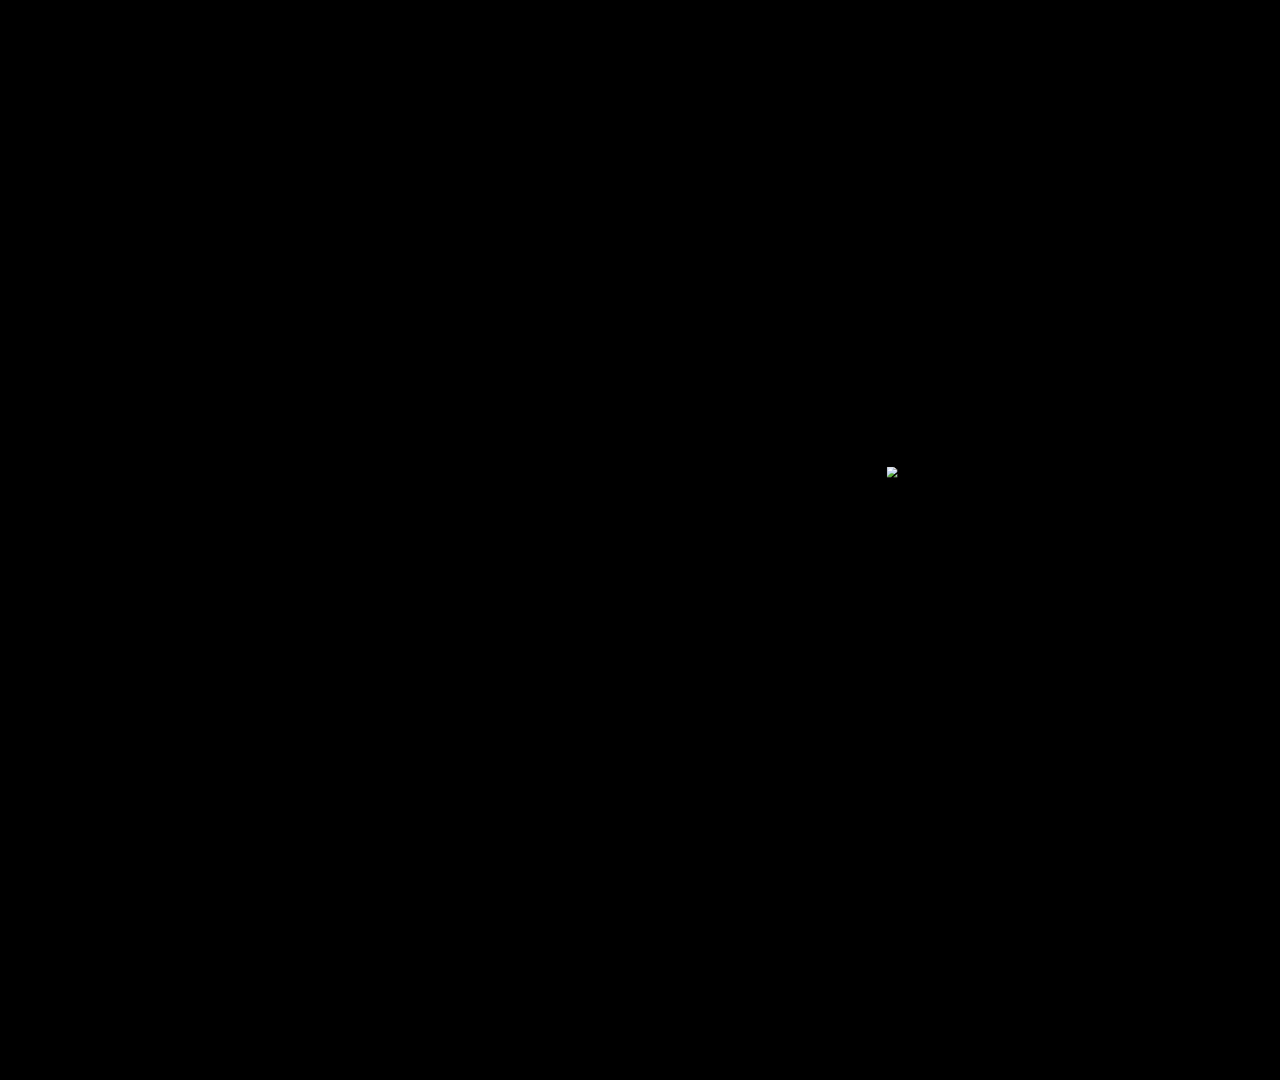
==== index.html @ a19cb488 "Add files via upload" ====
<!doctype html>
<html lang="en">
  <head>
    <meta charset="utf-8">
    <meta name="viewport" content="width=device-width, initial-scale=1">
    <title>SVG Drag Game</title>
    <link rel="stylesheet" href="styles.css">
  </head>
  <body>
    <div id="game">
      <img id="dragSprite" src="assets/ship.svg" alt="Draggable spaceship" draggable="false">
    </div>

    <script src="game.js"></script>
  </body>
</html>
---- styles.css ----
html,
body {
  width: 100%;
  height: 100%;
  margin: 0;
  overflow: hidden;
  background: #000;
}

body {
  display: grid;
  place-items: center;
}

#game {
  position: relative;
  width: 1920px;
  height: 1080px;
  overflow: hidden;
  transform-origin: center;
  touch-action: none;
}

#dragSprite {
  position: absolute;
  left: 0;
  top: 0;
  width: 220px;
  height: 220px;
  cursor: grab;
}

#dragSprite.is-dragging {
  cursor: grabbing;
}
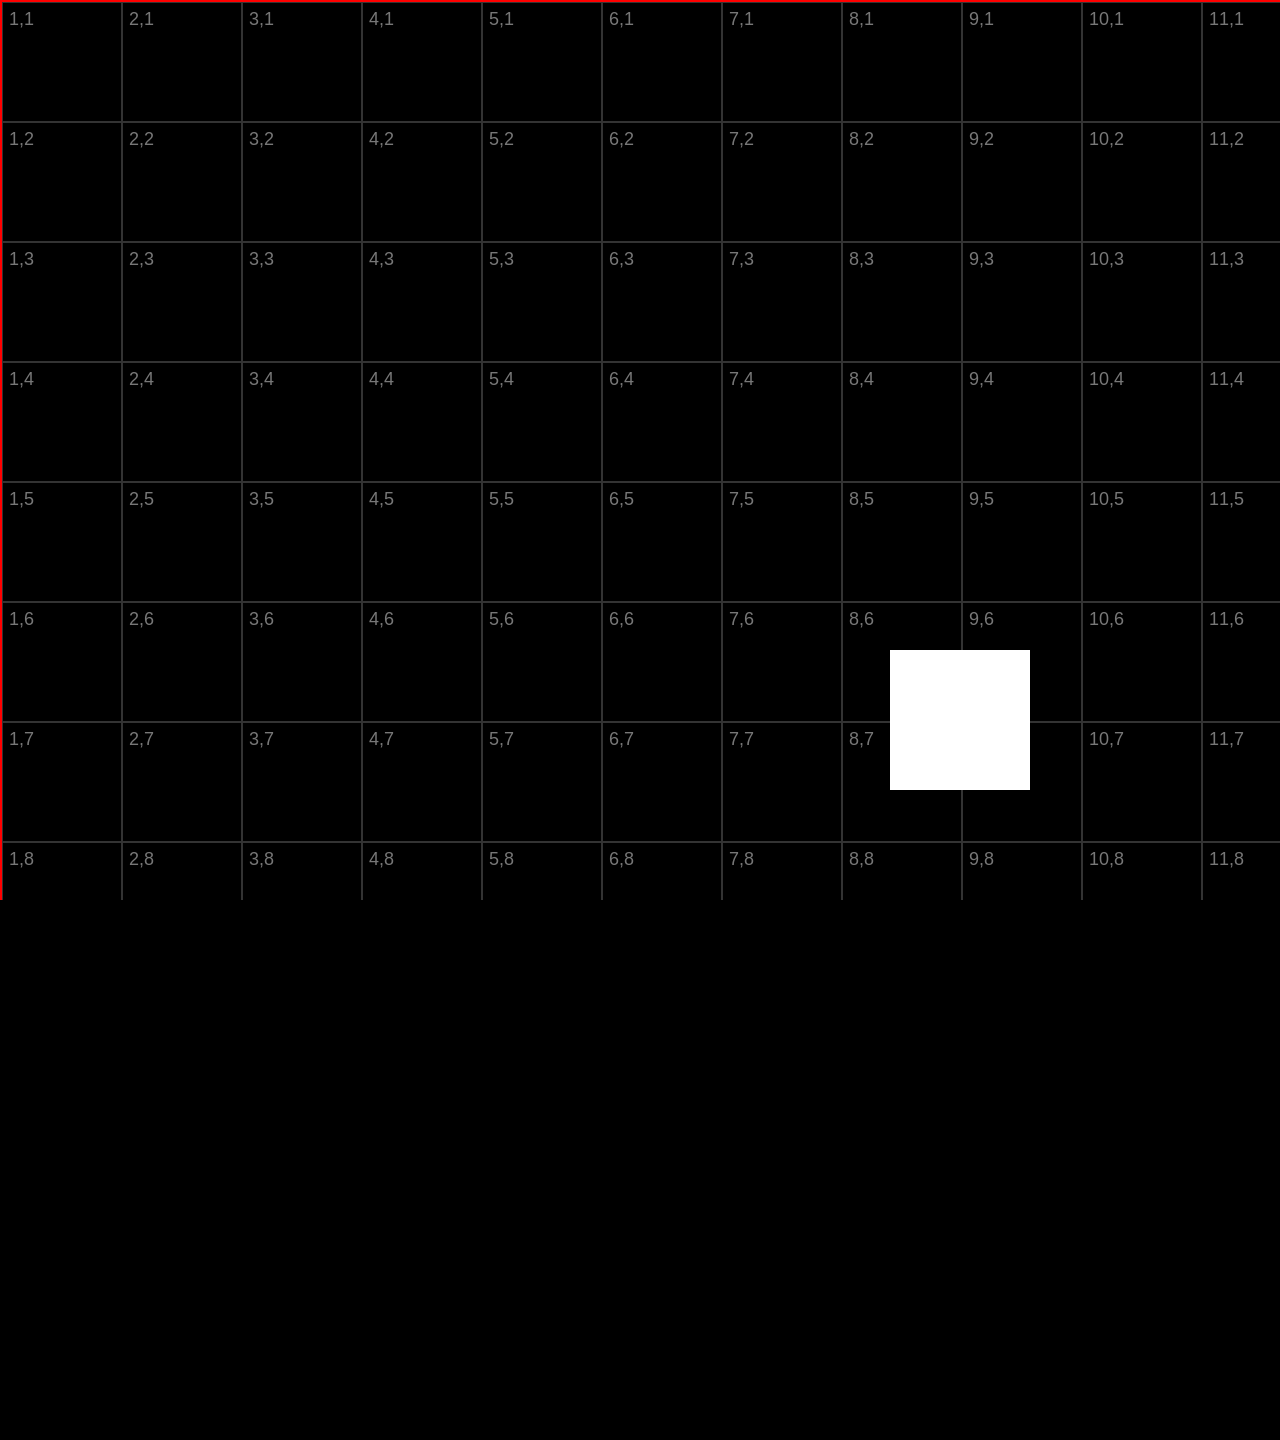
==== commit d2366f48: "Add files via upload" ====
--- a/index.html
+++ b/index.html
@@ -8,6 +8,7 @@
   </head>
   <body>
     <div id="game">
+      <div id="grid"></div>
       <img id="dragSprite" src="assets/ship.svg" alt="Draggable spaceship" draggable="false">
     </div>
 
--- a/styles.css
+++ b/styles.css
@@ -8,17 +8,32 @@
 }
 
 body {
-  display: grid;
-  place-items: center;
+  position: relative;
 }
 
 #game {
   position: relative;
   width: 1920px;
-  height: 1080px;
+  height: 1440px;
   overflow: hidden;
-  transform-origin: center;
   touch-action: none;
+}
+
+#grid {
+  position: absolute;
+  inset: 0;
+  display: grid;
+  grid-template-columns: repeat(16, 120px);
+  grid-template-rows: repeat(12, 120px);
+  border: 2px solid #f00;
+  pointer-events: none;
+}
+
+.grid-cell {
+  border: 1px solid #333;
+  color: #777;
+  font: 18px Arial, Helvetica, sans-serif;
+  padding: 6px;
 }
 
 #dragSprite {
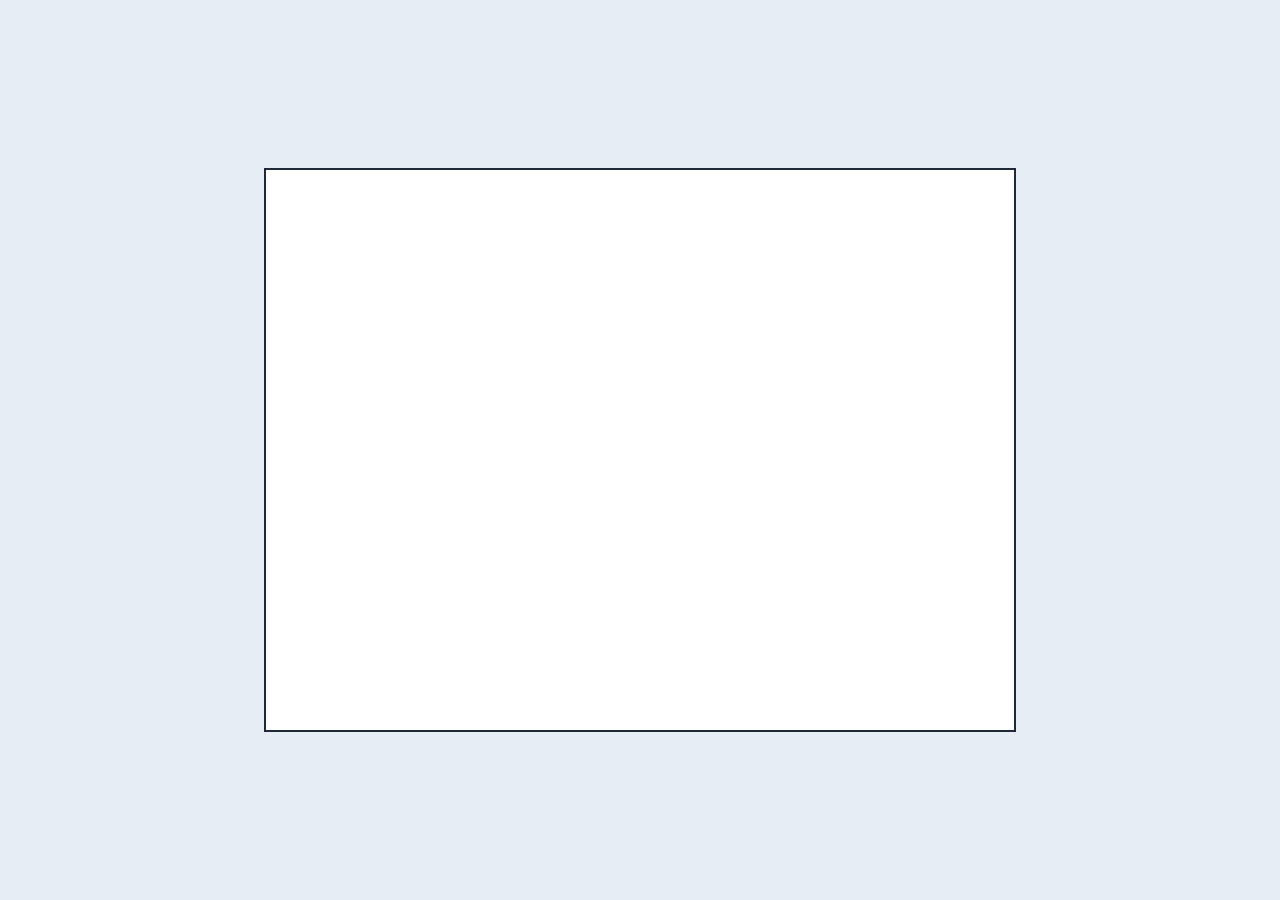
==== commit fe296d8b: "Add files via upload" ====
--- a/index.html
+++ b/index.html
@@ -3,15 +3,13 @@
   <head>
     <meta charset="utf-8">
     <meta name="viewport" content="width=device-width, initial-scale=1">
-    <title>SVG Drag Game</title>
+    <title>Drag App Embed Test</title>
     <link rel="stylesheet" href="styles.css">
   </head>
   <body>
-    <div id="game">
-      <div id="grid"></div>
-      <img id="dragSprite" src="assets/ship.svg" alt="Draggable spaceship" draggable="false">
-    </div>
-
-    <script src="game.js"></script>
+    <main class="embed-frame" aria-label="Embedded app test frame">
+      <section class="native-app" aria-label="Native app boundary"></section>
+    </main>
+    <script src="app.js"></script>
   </body>
 </html>
--- a/styles.css
+++ b/styles.css
@@ -1,50 +1,38 @@
+:root {
+  --app-width: 752px;
+  --app-height: 564px;
+  --frame-bg: #e6edf5;
+  --app-bg: #ffffff;
+  --app-border: #1f2937;
+}
+
+* {
+  box-sizing: border-box;
+}
+
 html,
 body {
   width: 100%;
   height: 100%;
   margin: 0;
-  overflow: hidden;
-  background: #000;
 }
 
 body {
-  position: relative;
+  background: var(--frame-bg);
+  font-family: Arial, sans-serif;
 }
 
-#game {
-  position: relative;
-  width: 1920px;
-  height: 1440px;
-  overflow: hidden;
-  touch-action: none;
+.embed-frame {
+  width: 100vw;
+  height: 100vh;
+  display: grid;
+  place-items: center;
+  background: var(--frame-bg);
 }
 
-#grid {
-  position: absolute;
-  inset: 0;
-  display: grid;
-  grid-template-columns: repeat(16, 120px);
-  grid-template-rows: repeat(12, 120px);
-  border: 2px solid #f00;
-  pointer-events: none;
+.native-app {
+  width: var(--app-width);
+  height: var(--app-height);
+  background: var(--app-bg);
+  border: 2px solid var(--app-border);
 }
-
-.grid-cell {
-  border: 1px solid #333;
-  color: #777;
-  font: 18px Arial, Helvetica, sans-serif;
-  padding: 6px;
-}
-
-#dragSprite {
-  position: absolute;
-  left: 0;
-  top: 0;
-  width: 220px;
-  height: 220px;
-  cursor: grab;
-}
-
-#dragSprite.is-dragging {
-  cursor: grabbing;
-}
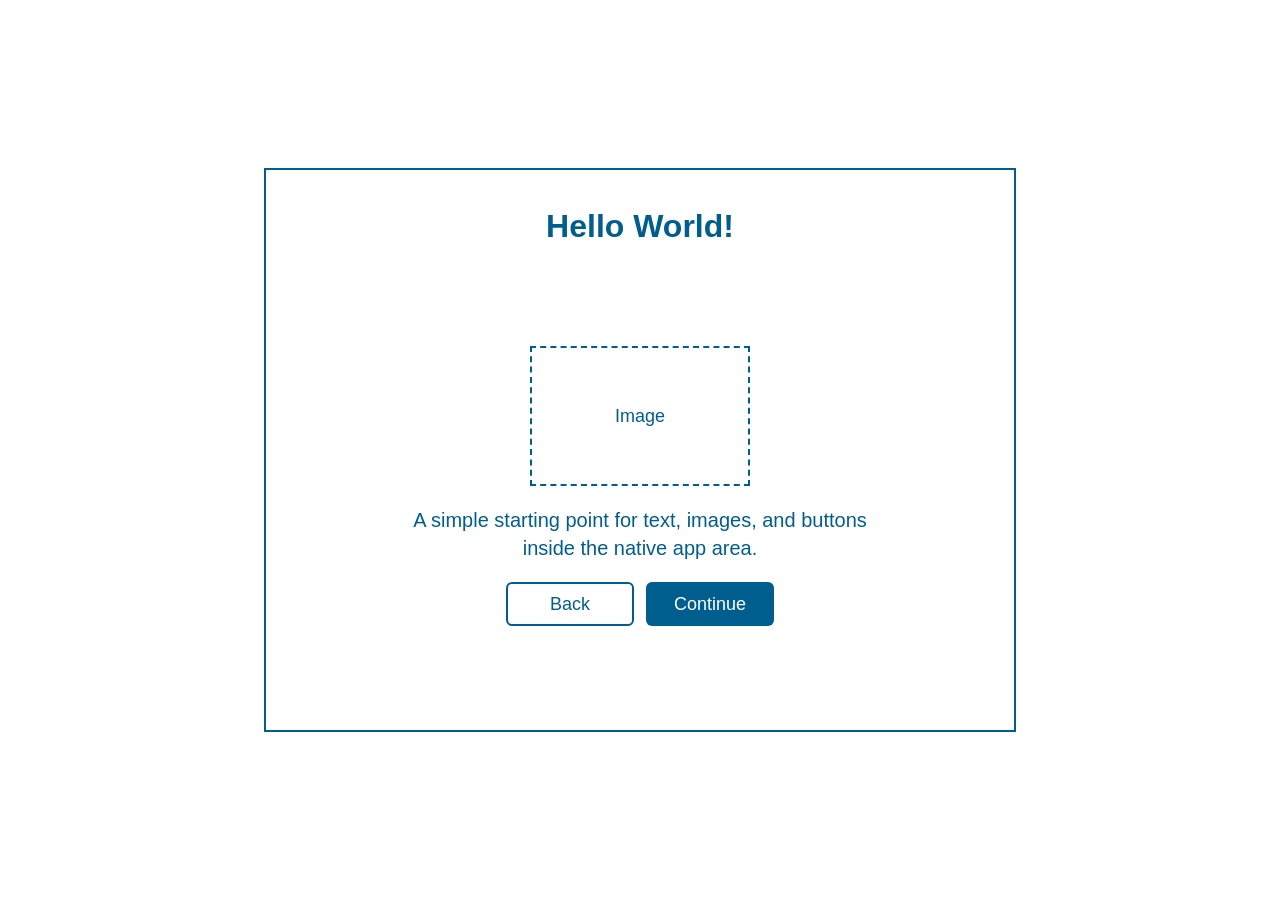
==== commit 7ef10c0f: "Add files via upload" ====
--- a/index.html
+++ b/index.html
@@ -3,12 +3,31 @@
   <head>
     <meta charset="utf-8">
     <meta name="viewport" content="width=device-width, initial-scale=1">
-    <title>Drag App Embed Test</title>
+    <title>Normal Iframe App Template</title>
     <link rel="stylesheet" href="styles.css">
   </head>
   <body>
-    <main class="embed-frame" aria-label="Embedded app test frame">
-      <section class="native-app" aria-label="Native app boundary"></section>
+    <main class="embed-shell" aria-label="Iframe app shell">
+      <section class="app" aria-label="Native app boundary">
+        <div class="screen">
+          <header class="topbar">
+            <h1 class="title">Hello World!</h1>
+          </header>
+
+          <main class="content stack center">
+            <div class="media-frame" aria-hidden="true">
+              <span>Image</span>
+            </div>
+            <p class="body-text">
+              A simple starting point for text, images, and buttons inside the native app area.
+            </p>
+            <div class="row">
+              <button class="button button-secondary" type="button">Back</button>
+              <button class="button button-primary" type="button">Continue</button>
+            </div>
+          </main>
+        </div>
+      </section>
     </main>
     <script src="app.js"></script>
   </body>
--- a/styles.css
+++ b/styles.css
@@ -1,9 +1,45 @@
+@font-face {
+  font-family: "MADE Tommy Soft";
+  src: url("fonts/MADE%20Tommy%20Soft%20Light.woff") format("woff");
+  font-weight: 300;
+  font-style: normal;
+  font-display: swap;
+}
+
+@font-face {
+  font-family: "MADE Tommy Soft";
+  src: url("fonts/MADE%20Tommy%20Soft%20Regular.woff") format("woff");
+  font-weight: 400;
+  font-style: normal;
+  font-display: swap;
+}
+
+@font-face {
+  font-family: "MADE Tommy Soft";
+  src: url("fonts/MADE%20Tommy%20Soft%20Medium.woff") format("woff");
+  font-weight: 500;
+  font-style: normal;
+  font-display: swap;
+}
+
+@font-face {
+  font-family: "MADE Tommy Soft";
+  src: url("fonts/MADE%20Tommy%20Soft%20Bold.woff") format("woff");
+  font-weight: 700;
+  font-style: normal;
+  font-display: swap;
+}
+
 :root {
-  --app-width: 752px;
-  --app-height: 564px;
-  --frame-bg: #e6edf5;
+  --native-width: 752px;
+  --native-height: 564px;
+  --app-font: "MADE Tommy Soft", "Segoe UI", Arial, sans-serif;
+  --embed-bg: #ffffff;
   --app-bg: #ffffff;
-  --app-border: #1f2937;
+  --blue: #005e8e;
+  --app-border: var(--blue);
+  --text: var(--blue);
+  --surface: #ffffff;
 }
 
 * {
@@ -18,21 +54,132 @@
 }
 
 body {
-  background: var(--frame-bg);
-  font-family: Arial, sans-serif;
+  background: var(--embed-bg);
+  font-family: var(--app-font);
 }
 
-.embed-frame {
+.embed-shell {
   width: 100vw;
   height: 100vh;
   display: grid;
   place-items: center;
-  background: var(--frame-bg);
+  overflow: hidden;
+  background: var(--embed-bg);
 }
 
-.native-app {
-  width: var(--app-width);
-  height: var(--app-height);
+.app {
+  width: var(--native-width);
+  height: var(--native-height);
   background: var(--app-bg);
   border: 2px solid var(--app-border);
+  color: var(--text);
+  overflow: hidden;
 }
+
+.screen {
+  width: 100%;
+  height: 100%;
+  padding: 32px;
+  display: grid;
+  grid-template-rows: auto 1fr;
+  gap: 24px;
+}
+
+.topbar {
+  display: flex;
+  align-items: center;
+  justify-content: center;
+  min-height: 48px;
+}
+
+.content {
+  min-height: 0;
+}
+
+.stack {
+  display: flex;
+  flex-direction: column;
+  gap: 20px;
+}
+
+.row {
+  display: flex;
+  align-items: center;
+  justify-content: center;
+  gap: 12px;
+}
+
+.center {
+  align-items: center;
+  justify-content: center;
+  text-align: center;
+}
+
+.title {
+  margin: 0;
+  font-size: 32px;
+  font-weight: 700;
+  line-height: 1.15;
+}
+
+.body-text {
+  max-width: 480px;
+  margin: 0;
+  color: var(--text);
+  font-size: 20px;
+  font-weight: 400;
+  line-height: 1.4;
+}
+
+.media-frame {
+  width: 220px;
+  height: 140px;
+  display: grid;
+  place-items: center;
+  border: 2px dashed var(--blue);
+  background: var(--surface);
+  color: var(--text);
+  font-size: 18px;
+  font-weight: 500;
+}
+
+.image {
+  display: block;
+  max-width: 100%;
+  height: auto;
+}
+
+.button {
+  min-width: 128px;
+  min-height: 44px;
+  border: 0;
+  border-radius: 6px;
+  padding: 10px 18px;
+  font-family: var(--app-font);
+  font-size: 18px;
+  font-weight: 500;
+  line-height: 1;
+  cursor: pointer;
+}
+
+.button-primary {
+  background: var(--blue);
+  color: #ffffff;
+}
+
+.button-primary:hover {
+  background: #ffffff;
+  color: var(--blue);
+  box-shadow: inset 0 0 0 2px var(--blue);
+}
+
+.button-secondary {
+  background: #ffffff;
+  color: var(--text);
+  box-shadow: inset 0 0 0 2px var(--blue);
+}
+
+.button-secondary:hover {
+  background: var(--blue);
+  color: #ffffff;
+}
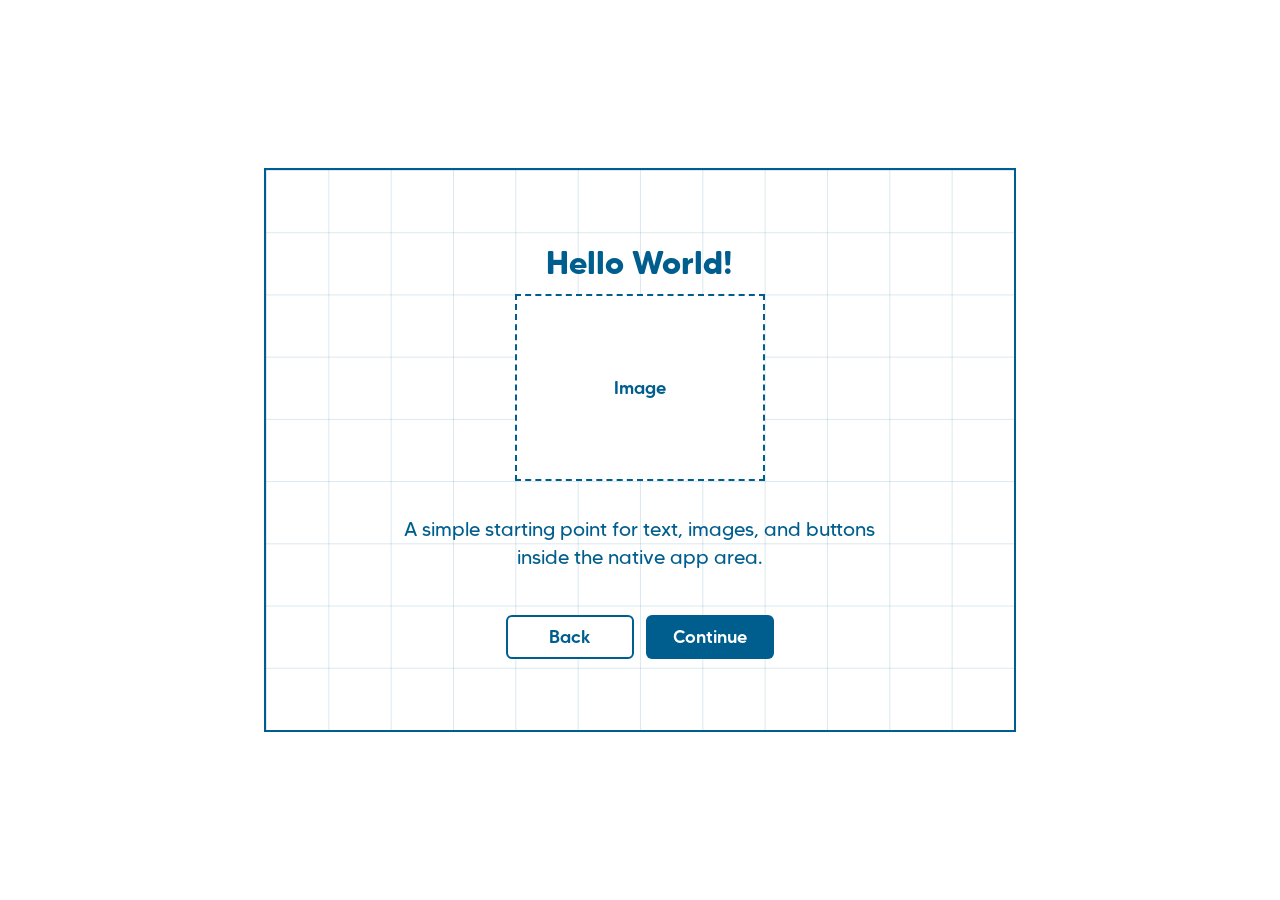
==== commit 0a9d8d03: "Add files via upload" ====
--- a/index.html
+++ b/index.html
@@ -10,18 +10,18 @@
     <main class="embed-shell" aria-label="Iframe app shell">
       <section class="app" aria-label="Native app boundary">
         <div class="screen">
-          <header class="topbar">
+          <header class="topbar grid-header">
             <h1 class="title">Hello World!</h1>
           </header>
 
-          <main class="content stack center">
-            <div class="media-frame" aria-hidden="true">
+          <main class="content">
+            <div class="media-frame grid-media" aria-hidden="true">
               <span>Image</span>
             </div>
-            <p class="body-text">
+            <p class="body-text grid-copy">
               A simple starting point for text, images, and buttons inside the native app area.
             </p>
-            <div class="row">
+            <div class="row grid-actions">
               <button class="button button-secondary" type="button">Back</button>
               <button class="button button-primary" type="button">Continue</button>
             </div>
--- a/styles.css
+++ b/styles.css
@@ -40,6 +40,7 @@
   --app-border: var(--blue);
   --text: var(--blue);
   --surface: #ffffff;
+  --grid-line: rgb(0 94 142 / 14%);
 }
 
 * {
@@ -79,10 +80,17 @@
 .screen {
   width: 100%;
   height: 100%;
-  padding: 32px;
+  padding: 0;
   display: grid;
-  grid-template-rows: auto 1fr;
-  gap: 24px;
+  grid-template-columns: repeat(12, 1fr);
+  grid-template-rows: repeat(9, 1fr);
+  gap: 0;
+  background-image:
+    linear-gradient(to right, var(--grid-line) 1px, transparent 1px),
+    linear-gradient(to bottom, var(--grid-line) 1px, transparent 1px);
+  background-size:
+    calc(100% / 12) 100%,
+    100% calc(100% / 9);
 }
 
 .topbar {
@@ -93,7 +101,7 @@
 }
 
 .content {
-  min-height: 0;
+  display: contents;
 }
 
 .stack {
@@ -115,11 +123,38 @@
   text-align: center;
 }
 
+.grid-header {
+  grid-column: 1 / -1;
+  grid-row: 2 / 3;
+  align-self: stretch;
+}
+
+.grid-media {
+  grid-column: 5 / 9;
+  grid-row: 3 / 6;
+  align-self: stretch;
+  justify-self: stretch;
+}
+
+.grid-copy {
+  grid-column: 3 / 11;
+  grid-row: 6 / 8;
+  align-self: center;
+  justify-self: center;
+  text-align: center;
+}
+
+.grid-actions {
+  grid-column: 4 / 10;
+  grid-row: 8 / 9;
+  align-self: center;
+}
+
 .title {
   margin: 0;
   font-size: 32px;
   font-weight: 700;
-  line-height: 1.15;
+  line-height: 1;
 }
 
 .body-text {
@@ -132,8 +167,6 @@
 }
 
 .media-frame {
-  width: 220px;
-  height: 140px;
   display: grid;
   place-items: center;
   border: 2px dashed var(--blue);
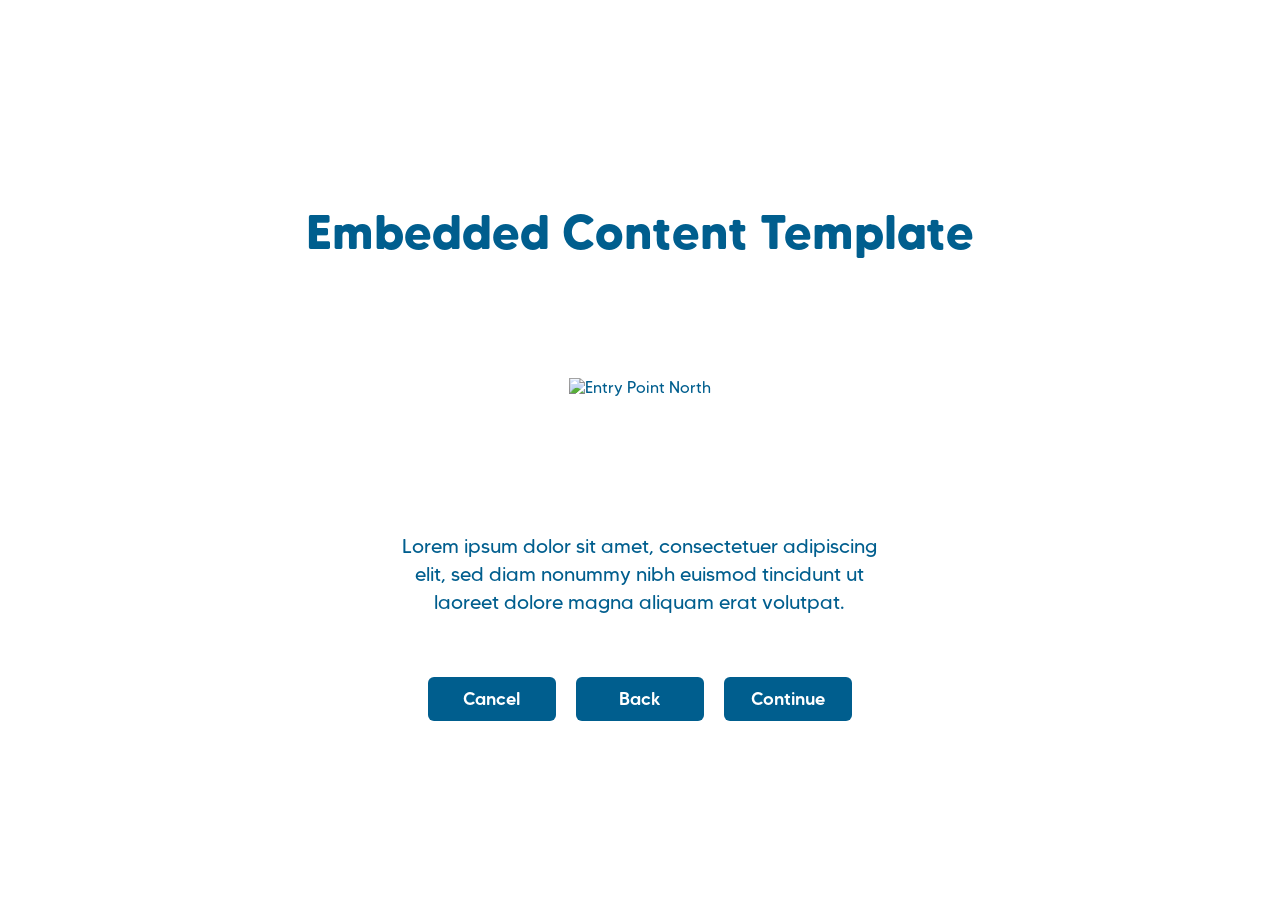
==== commit dfdbd608: "Add files via upload" ====
--- a/index.html
+++ b/index.html
@@ -11,18 +11,17 @@
       <section class="app" aria-label="Native app boundary">
         <div class="screen">
           <header class="topbar grid-header">
-            <h1 class="title">Hello World!</h1>
+            <h1 class="title">Embedded Content Template</h1>
           </header>
 
           <main class="content">
-            <div class="media-frame grid-media" aria-hidden="true">
-              <span>Image</span>
-            </div>
+            <img class="image grid-media" src="images/Logo_EPN.svg" alt="Entry Point North">
             <p class="body-text grid-copy">
-              A simple starting point for text, images, and buttons inside the native app area.
+              Lorem ipsum dolor sit amet, consectetuer adipiscing elit, sed diam nonummy nibh euismod tincidunt ut laoreet dolore magna aliquam erat volutpat.
             </p>
             <div class="row grid-actions">
-              <button class="button button-secondary" type="button">Back</button>
+              <button class="button button-primary" type="button">Cancel</button>
+              <button class="button button-primary" type="button">Back</button>
               <button class="button button-primary" type="button">Continue</button>
             </div>
           </main>
--- a/styles.css
+++ b/styles.css
@@ -34,13 +34,16 @@
   --native-width: 752px;
   --native-height: 564px;
   --app-font: "MADE Tommy Soft", "Segoe UI", Arial, sans-serif;
-  --embed-bg: #ffffff;
-  --app-bg: #ffffff;
+  --white: #ffffff
+  --embed-bg: var(--white);
+  --app-bg: var(--white);
   --blue: #005e8e;
-  --app-border: var(--blue);
+  --border: hsl(200, 100%, 28%, 0%);
+  --app-border: var(--border);
   --text: var(--blue);
-  --surface: #ffffff;
-  --grid-line: rgb(0 94 142 / 14%);
+  --surface: var(--white);
+  --grid-line: var(--border);
+  --grid-line-width: 2px;
 }
 
 * {
@@ -86,11 +89,14 @@
   grid-template-rows: repeat(9, 1fr);
   gap: 0;
   background-image:
-    linear-gradient(to right, var(--grid-line) 1px, transparent 1px),
-    linear-gradient(to bottom, var(--grid-line) 1px, transparent 1px);
+    linear-gradient(to right, var(--grid-line) var(--grid-line-width), transparent var(--grid-line-width)),
+    linear-gradient(to bottom, var(--grid-line) var(--grid-line-width), transparent var(--grid-line-width));
   background-size:
     calc(100% / 12) 100%,
     100% calc(100% / 9);
+  background-position:
+    calc(var(--grid-line-width) / -2) 0,
+    0 calc(var(--grid-line-width) / -2);
 }
 
 .topbar {
@@ -114,7 +120,7 @@
   display: flex;
   align-items: center;
   justify-content: center;
-  gap: 12px;
+  gap: 20px;
 }
 
 .center {
@@ -125,7 +131,7 @@
 
 .grid-header {
   grid-column: 1 / -1;
-  grid-row: 2 / 3;
+  grid-row: 1 / 3;
   align-self: stretch;
 }
 
@@ -138,21 +144,21 @@
 
 .grid-copy {
   grid-column: 3 / 11;
-  grid-row: 6 / 8;
+  grid-row: 6 / 9;
   align-self: center;
   justify-self: center;
   text-align: center;
 }
 
 .grid-actions {
-  grid-column: 4 / 10;
-  grid-row: 8 / 9;
+  grid-column: 1 / -1;
+  grid-row: 9 / 10;
   align-self: center;
 }
 
 .title {
   margin: 0;
-  font-size: 32px;
+  font-size: 48px;
   font-weight: 700;
   line-height: 1;
 }
@@ -179,15 +185,19 @@
 .image {
   display: block;
   max-width: 100%;
+  max-height: 100%;
+  width: auto;
   height: auto;
+  align-self: center;
+  justify-self: center;
 }
 
 .button {
-  min-width: 128px;
-  min-height: 44px;
+  width: 128px;
+  height: 44px;
   border: 0;
   border-radius: 6px;
-  padding: 10px 18px;
+  padding: 0;
   font-family: var(--app-font);
   font-size: 18px;
   font-weight: 500;
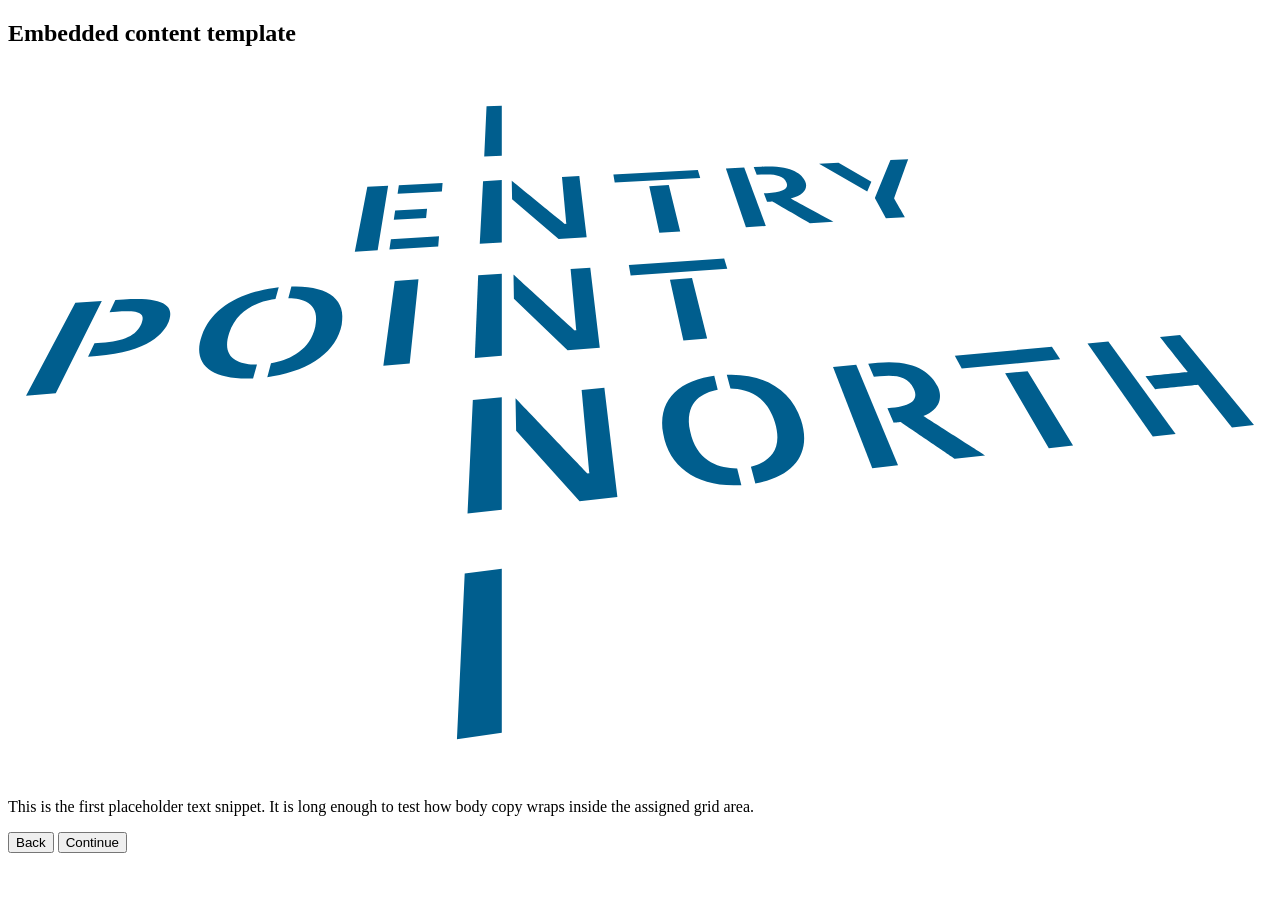
==== commit 49502a3b: "Add files via upload" ====
--- a/index.html
+++ b/index.html
@@ -10,19 +10,16 @@
     <main class="embed-shell" aria-label="Iframe app shell">
       <section class="app" aria-label="Native app boundary">
         <div class="screen">
-          <header class="topbar grid-header">
-            <h1 class="title">Embedded Content Template</h1>
+          <header class="topbar place-header">
+            <h1 class="text text-heading">Embedded content template</h1>
           </header>
 
           <main class="content">
-            <img class="image grid-media" src="images/Logo_EPN.svg" alt="Entry Point North">
-            <p class="body-text grid-copy">
-              Lorem ipsum dolor sit amet, consectetuer adipiscing elit, sed diam nonummy nibh euismod tincidunt ut laoreet dolore magna aliquam erat volutpat.
-            </p>
-            <div class="row grid-actions">
-              <button class="button button-primary" type="button">Cancel</button>
-              <button class="button button-primary" type="button">Back</button>
-              <button class="button button-primary" type="button">Continue</button>
+            <img class="image place-image" src="images/Logo_EPN.svg" alt="Entry Point North">
+            <p class="text text-body place-text" data-copy></p>
+            <div class="row place-buttons">
+              <button class="button button-primary" data-action="back" type="button">Back</button>
+              <button class="button button-primary" data-action="continue" type="button">Continue</button>
             </div>
           </main>
         </div>
--- a/styles.css
+++ b/styles.css
@@ -1,228 +1,4 @@
-@font-face {
-  font-family: "MADE Tommy Soft";
-  src: url("fonts/MADE%20Tommy%20Soft%20Light.woff") format("woff");
-  font-weight: 300;
-  font-style: normal;
-  font-display: swap;
-}
-
-@font-face {
-  font-family: "MADE Tommy Soft";
-  src: url("fonts/MADE%20Tommy%20Soft%20Regular.woff") format("woff");
-  font-weight: 400;
-  font-style: normal;
-  font-display: swap;
-}
-
-@font-face {
-  font-family: "MADE Tommy Soft";
-  src: url("fonts/MADE%20Tommy%20Soft%20Medium.woff") format("woff");
-  font-weight: 500;
-  font-style: normal;
-  font-display: swap;
-}
-
-@font-face {
-  font-family: "MADE Tommy Soft";
-  src: url("fonts/MADE%20Tommy%20Soft%20Bold.woff") format("woff");
-  font-weight: 700;
-  font-style: normal;
-  font-display: swap;
-}
-
-:root {
-  --native-width: 752px;
-  --native-height: 564px;
-  --app-font: "MADE Tommy Soft", "Segoe UI", Arial, sans-serif;
-  --white: #ffffff
-  --embed-bg: var(--white);
-  --app-bg: var(--white);
-  --blue: #005e8e;
-  --border: hsl(200, 100%, 28%, 0%);
-  --app-border: var(--border);
-  --text: var(--blue);
-  --surface: var(--white);
-  --grid-line: var(--border);
-  --grid-line-width: 2px;
-}
-
-* {
-  box-sizing: border-box;
-}
-
-html,
-body {
-  width: 100%;
-  height: 100%;
-  margin: 0;
-}
-
-body {
-  background: var(--embed-bg);
-  font-family: var(--app-font);
-}
-
-.embed-shell {
-  width: 100vw;
-  height: 100vh;
-  display: grid;
-  place-items: center;
-  overflow: hidden;
-  background: var(--embed-bg);
-}
-
-.app {
-  width: var(--native-width);
-  height: var(--native-height);
-  background: var(--app-bg);
-  border: 2px solid var(--app-border);
-  color: var(--text);
-  overflow: hidden;
-}
-
-.screen {
-  width: 100%;
-  height: 100%;
-  padding: 0;
-  display: grid;
-  grid-template-columns: repeat(12, 1fr);
-  grid-template-rows: repeat(9, 1fr);
-  gap: 0;
-  background-image:
-    linear-gradient(to right, var(--grid-line) var(--grid-line-width), transparent var(--grid-line-width)),
-    linear-gradient(to bottom, var(--grid-line) var(--grid-line-width), transparent var(--grid-line-width));
-  background-size:
-    calc(100% / 12) 100%,
-    100% calc(100% / 9);
-  background-position:
-    calc(var(--grid-line-width) / -2) 0,
-    0 calc(var(--grid-line-width) / -2);
-}
-
-.topbar {
-  display: flex;
-  align-items: center;
-  justify-content: center;
-  min-height: 48px;
-}
-
-.content {
-  display: contents;
-}
-
-.stack {
-  display: flex;
-  flex-direction: column;
-  gap: 20px;
-}
-
-.row {
-  display: flex;
-  align-items: center;
-  justify-content: center;
-  gap: 20px;
-}
-
-.center {
-  align-items: center;
-  justify-content: center;
-  text-align: center;
-}
-
-.grid-header {
-  grid-column: 1 / -1;
-  grid-row: 1 / 3;
-  align-self: stretch;
-}
-
-.grid-media {
-  grid-column: 5 / 9;
-  grid-row: 3 / 6;
-  align-self: stretch;
-  justify-self: stretch;
-}
-
-.grid-copy {
-  grid-column: 3 / 11;
-  grid-row: 6 / 9;
-  align-self: center;
-  justify-self: center;
-  text-align: center;
-}
-
-.grid-actions {
-  grid-column: 1 / -1;
-  grid-row: 9 / 10;
-  align-self: center;
-}
-
-.title {
-  margin: 0;
-  font-size: 48px;
-  font-weight: 700;
-  line-height: 1;
-}
-
-.body-text {
-  max-width: 480px;
-  margin: 0;
-  color: var(--text);
-  font-size: 20px;
-  font-weight: 400;
-  line-height: 1.4;
-}
-
-.media-frame {
-  display: grid;
-  place-items: center;
-  border: 2px dashed var(--blue);
-  background: var(--surface);
-  color: var(--text);
-  font-size: 18px;
-  font-weight: 500;
-}
-
-.image {
-  display: block;
-  max-width: 100%;
-  max-height: 100%;
-  width: auto;
-  height: auto;
-  align-self: center;
-  justify-self: center;
-}
-
-.button {
-  width: 128px;
-  height: 44px;
-  border: 0;
-  border-radius: 6px;
-  padding: 0;
-  font-family: var(--app-font);
-  font-size: 18px;
-  font-weight: 500;
-  line-height: 1;
-  cursor: pointer;
-}
-
-.button-primary {
-  background: var(--blue);
-  color: #ffffff;
-}
-
-.button-primary:hover {
-  background: #ffffff;
-  color: var(--blue);
-  box-shadow: inset 0 0 0 2px var(--blue);
-}
-
-.button-secondary {
-  background: #ffffff;
-  color: var(--text);
-  box-shadow: inset 0 0 0 2px var(--blue);
-}
-
-.button-secondary:hover {
-  background: var(--blue);
-  color: #ffffff;
-}
+@import url("css/theme.css");
+@import url("css/base.css");
+@import url("css/components.css");
+@import url("css/layout.css");
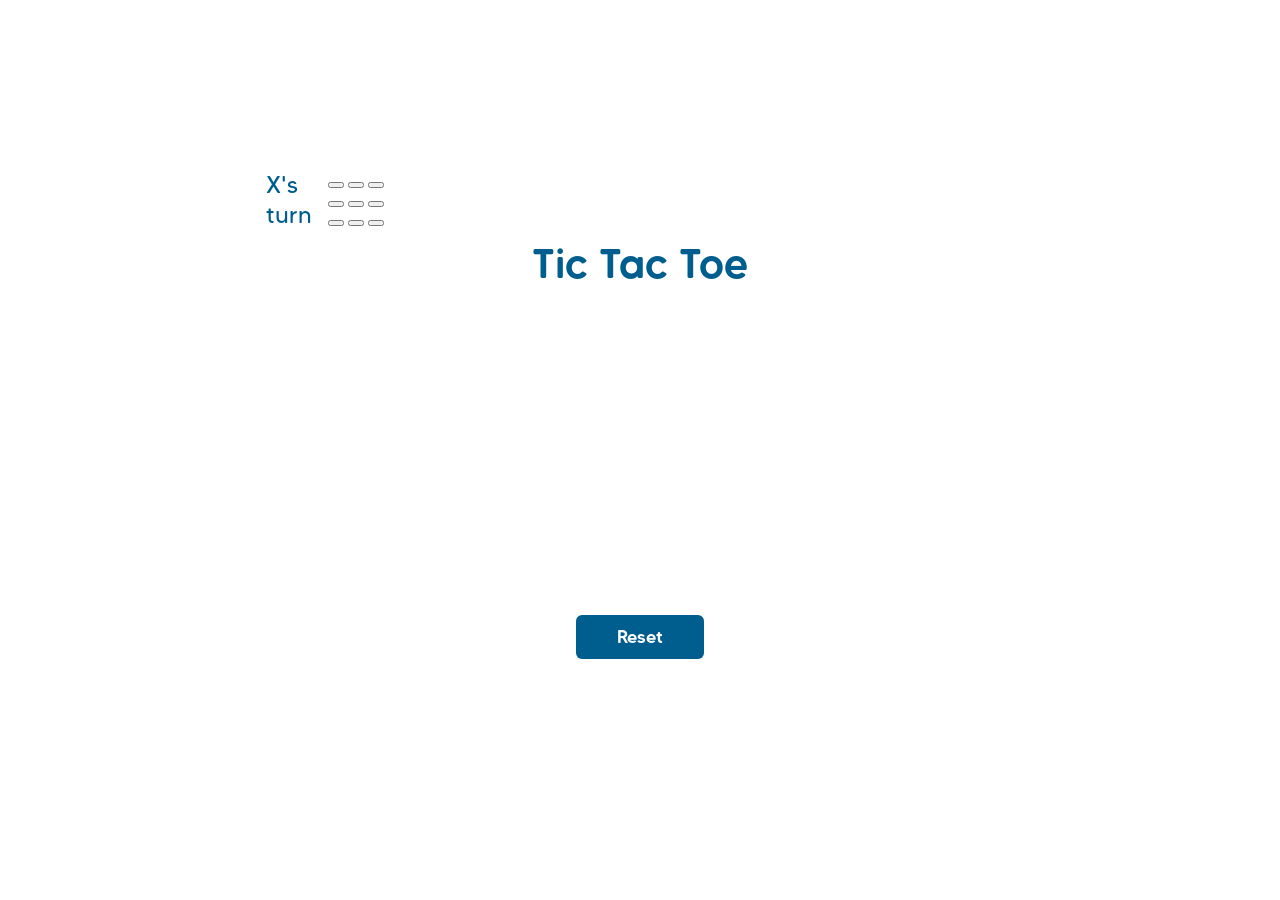
==== commit 52c54658: "Add files via upload" ====
--- a/index.html
+++ b/index.html
@@ -3,7 +3,7 @@
   <head>
     <meta charset="utf-8">
     <meta name="viewport" content="width=device-width, initial-scale=1">
-    <title>Normal Iframe App Template</title>
+    <title>Tic Tac Toe Template</title>
     <link rel="stylesheet" href="styles.css">
   </head>
   <body>
@@ -11,15 +11,26 @@
       <section class="app" aria-label="Native app boundary">
         <div class="screen">
           <header class="topbar place-header">
-            <h1 class="text text-heading">Embedded content template</h1>
+            <h1 class="text text-heading">Tic Tac Toe</h1>
           </header>
 
           <main class="content">
-            <img class="image place-image" src="images/Logo_EPN.svg" alt="Entry Point North">
-            <p class="text text-body place-text" data-copy></p>
+            <p class="text text-large place-status" data-status></p>
+
+            <div class="game-board place-board" data-board aria-label="Tic tac toe board">
+              <button class="game-cell" data-cell="0" type="button" aria-label="Cell 1"></button>
+              <button class="game-cell" data-cell="1" type="button" aria-label="Cell 2"></button>
+              <button class="game-cell" data-cell="2" type="button" aria-label="Cell 3"></button>
+              <button class="game-cell" data-cell="3" type="button" aria-label="Cell 4"></button>
+              <button class="game-cell" data-cell="4" type="button" aria-label="Cell 5"></button>
+              <button class="game-cell" data-cell="5" type="button" aria-label="Cell 6"></button>
+              <button class="game-cell" data-cell="6" type="button" aria-label="Cell 7"></button>
+              <button class="game-cell" data-cell="7" type="button" aria-label="Cell 8"></button>
+              <button class="game-cell" data-cell="8" type="button" aria-label="Cell 9"></button>
+            </div>
+
             <div class="row place-buttons">
-              <button class="button button-primary" data-action="back" type="button">Back</button>
-              <button class="button button-primary" data-action="continue" type="button">Continue</button>
+              <button class="button button-primary" data-action="reset" type="button">Reset</button>
             </div>
           </main>
         </div>
